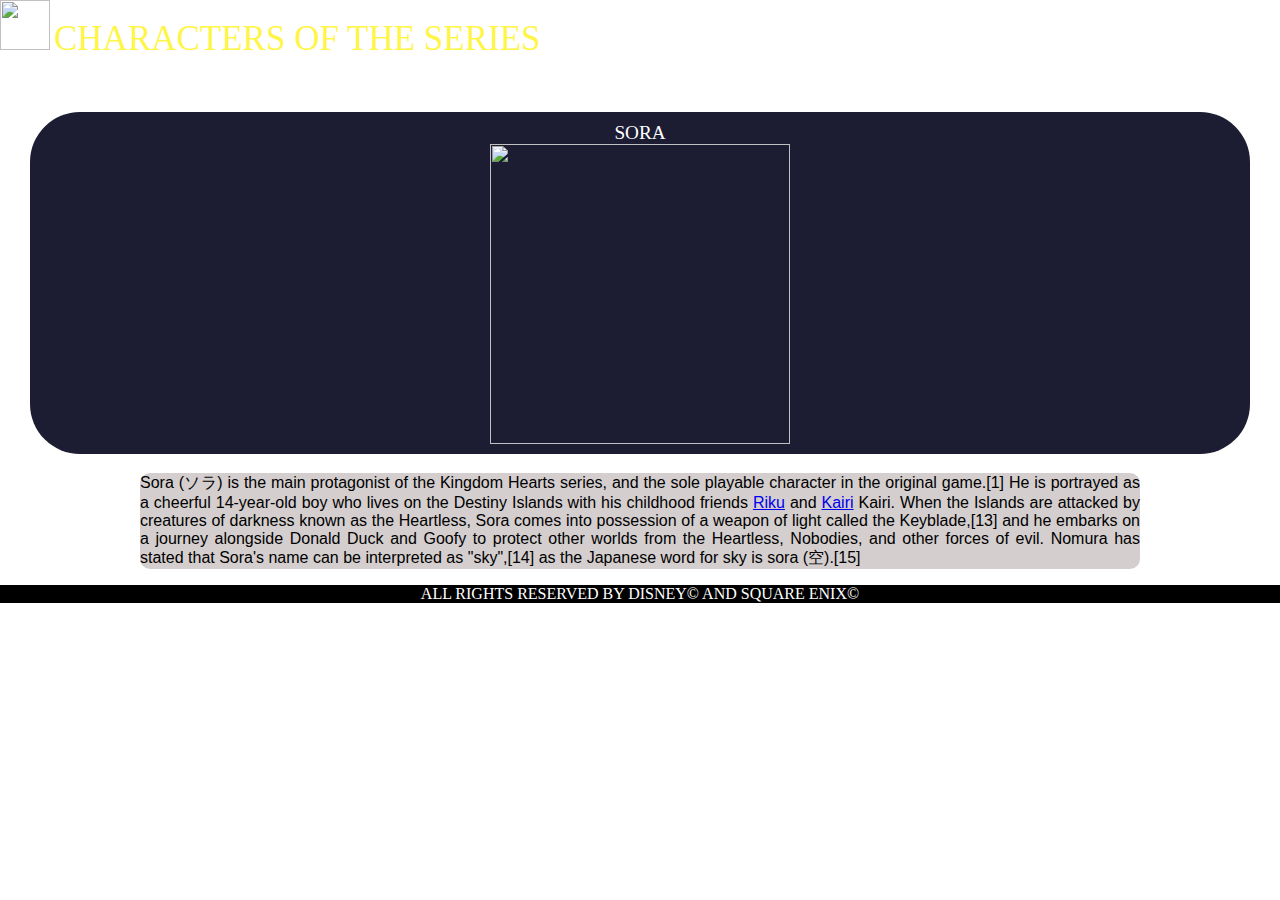
==== index.html @ c7a5ffce "ch and css" ====
<html lang="en">
  <head>
    <meta charset="UTF-8" />
    <meta name="viewport" content="width=device-width, initial-scale=1.0" />
    <link rel="stylesheet" type="text/css" href="kingdomhcss.css" />
    <link
      rel="icon"
      href="https://content.instructables.com/FNZ/B2LC/H5JVXUTS/FNZB2LCH5JVXUTS.png?auto=webp"
    />
    <title>Characters</title>
  </head>
  <body>
    <header>
      <p class="fejlec">
        <img
          class="logo"
          src="https://content.instructables.com/FNZ/B2LC/H5JVXUTS/FNZB2LCH5JVXUTS.png?auto=webp"
          alt=""
        />
        <span class="head">Characters of The Series</span>
      </p>
    </header>
    <br />
    <main>
      <p class="chbckground name">
        Sora
        <img
          class="sora"
          src="https://keybladepikachutips.weebly.com/uploads/2/6/3/5/26356778/534388099.png?185"
          alt=""
        />
      </p>
      <p class="leiras">
        Sora (ソラ) is the main protagonist of the Kingdom Hearts series, and
        the sole playable character in the original game.[1] He is portrayed as
        a cheerful 14-year-old boy who lives on the Destiny Islands with his
        childhood friends
        <a
          href="https://en.wikipedia.org/wiki/Riku_(Kingdom_Hearts)"
          target="_blank"
          >Riku</a
        >
        and
        <a href="https://kingdomhearts.fandom.com/wiki/Kairi" target="_blank"
          >Kairi</a
        >
        Kairi. When the Islands are attacked by creatures of darkness known as
        the Heartless, Sora comes into possession of a weapon of light called
        the Keyblade,[13] and he embarks on a journey alongside Donald Duck and
        Goofy to protect other worlds from the Heartless, Nobodies, and other
        forces of evil. Nomura has stated that Sora's name can be interpreted as
        "sky",[14] as the Japanese word for sky is sora (空).[15]
      </p>
    </main>
    <footer>All rights reserved by Disney&copy; and Square Enix&copy;</footer>
  </body>
</html>
---- kingdomhcss.css ----
body {
  padding: 0;
  margin: 0;
  box-sizing: border-box;
  background-image: url("https://www.siliconera.com/wp-content/uploads/2020/05/kingdom-hearts-zoom-backgrounds-1.jpg");
  background-repeat: no-repeat;
  background-size: cover;
}
.logo {
  height: 50px;
  width: auto;
}
.head {
  font-size: 35px;
  text-transform: uppercase;
  font-family: fantasy;
  color: #fff200be;
}
.fejlec {
  background-image: url("https://i.pinimg.com/originals/72/ff/94/72ff94cf08d8174f1308977861a19b6f.jpg");
  background-position: center;
}

.chbckground {
  background-position: center;
  width: 1200px;
  background-color: rgb(28, 28, 51);
  border-radius: 50px;
  padding: 10px;
  display: block;
  margin-left: auto;
  margin-right: auto;
}

.name {
  color: rgb(255, 255, 255);
  font-size: larger;
  text-align: center;
  text-transform: uppercase;
}

.leiras {
  width: 1000px;
  font-family: "Lucida Sans", "Lucida Sans Regular", "Lucida Grande",
    "Lucida Sans Unicode", Geneva, Verdana, sans-serif;
  background-color: rgb(212, 206, 206);
  text-align: justify;
  border-radius: 10px;
  display: block;
  margin-left: auto;
  margin-right: auto;
}

.sora {
  height: 300px;
  width: auto;
  display: block;
  margin-left: auto;
  margin-right: auto;
}

footer {
  background-color: black;
  text-transform: uppercase;
  color: white;
  text-align: center;
}
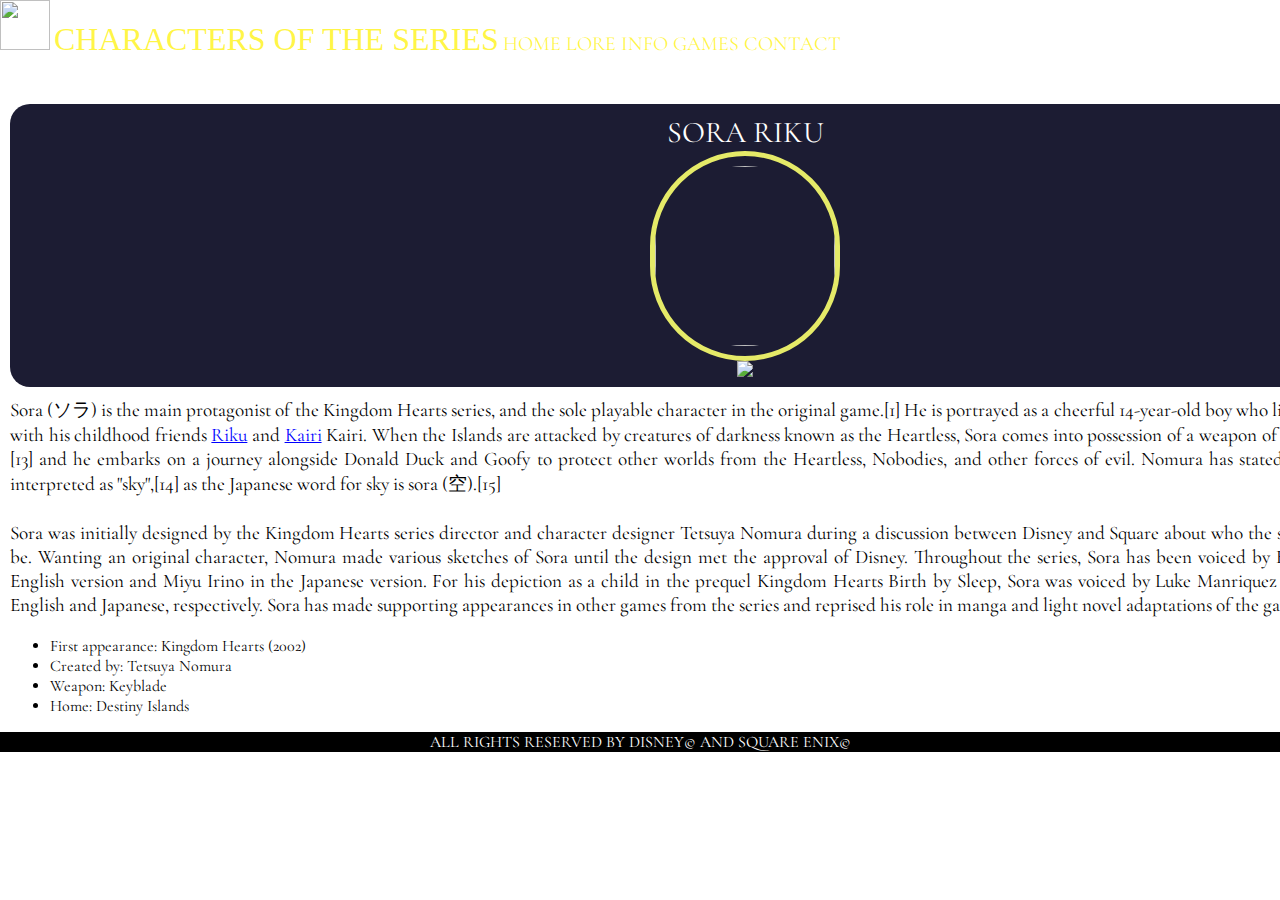
==== commit f3764434: "small change" ====
--- a/index.html
+++ b/index.html
@@ -2,6 +2,9 @@
   <head>
     <meta charset="UTF-8" />
     <meta name="viewport" content="width=device-width, initial-scale=1.0" />
+    <link rel="preconnect" href="https://fonts.googleapis.com">
+<link rel="preconnect" href="https://fonts.gstatic.com" crossorigin>
+<link href="https://fonts.googleapis.com/css2?family=Cormorant+Garamond:ital,wght@0,300;0,400;0,500;0,600;0,700;1,300;1,400;1,500;1,600;1,700&display=swap" rel="stylesheet">
     <link rel="stylesheet" type="text/css" href="kingdomhcss.css" />
     <link
       rel="icon"
@@ -18,17 +21,19 @@
           alt=""
         />
         <span class="head">Characters of The Series</span>
+        <span class="alcim">Home Lore Info Games Contact</span>
       </p>
     </header>
     <br />
     <main>
       <p class="chbckground name">
-        Sora
+        Sora Riku
         <img
           class="sora"
           src="https://keybladepikachutips.weebly.com/uploads/2/6/3/5/26356778/534388099.png?185"
           alt=""
         />
+        <img class="riku" src="https://en.wikipedia.org/wiki/Riku_(Kingdom_Hearts)#/media/File:RikuKingdomHeartsone.png"
       </p>
       <p class="leiras">
         Sora (ソラ) is the main protagonist of the Kingdom Hearts series, and
@@ -49,7 +54,24 @@
         the Keyblade,[13] and he embarks on a journey alongside Donald Duck and
         Goofy to protect other worlds from the Heartless, Nobodies, and other
         forces of evil. Nomura has stated that Sora's name can be interpreted as
-        "sky",[14] as the Japanese word for sky is sora (空).[15]
+        "sky",[14] as the Japanese word for sky is sora (空).[15] <br /><br />
+        Sora was initially designed by the Kingdom Hearts series director and
+        character designer Tetsuya Nomura during a discussion between Disney and
+        Square about who the series's protagonist should be. Wanting an original
+        character, Nomura made various sketches of Sora until the design met the
+        approval of Disney. Throughout the series, Sora has been voiced by Haley
+        Joel Osment in the English version and Miyu Irino in the Japanese
+        version. For his depiction as a child in the prequel Kingdom Hearts
+        Birth by Sleep, Sora was voiced by Luke Manriquez and Takuto Yoshinaga
+        in English and Japanese, respectively. Sora has made supporting
+        appearances in other games from the series and reprised his role in
+        manga and light novel adaptations of the games.
+      <ul>
+        <li>First appearance: Kingdom Hearts (2002)</li>
+        <li>Created by: Tetsuya Nomura</li>
+        <li>Weapon: Keyblade</li>
+        <li>Home: Destiny Islands</li>
+      </ul>
       </p>
     </main>
     <footer>All rights reserved by Disney&copy; and Square Enix&copy;</footer>
--- a/kingdomhcss.css
+++ b/kingdomhcss.css
@@ -5,13 +5,24 @@
   background-image: url("https://www.siliconera.com/wp-content/uploads/2020/05/kingdom-hearts-zoom-backgrounds-1.jpg");
   background-repeat: no-repeat;
   background-size: cover;
+  font-family: "Cormorant Garamond", serif;
 }
+
+main {
+  max-width: 900px;
+  padding: 0 10px;
+}
+
+main img {
+  max-width: 100%;
+}
+
 .logo {
   height: 50px;
   width: auto;
 }
 .head {
-  font-size: 35px;
+  font-size: 32px;
   text-transform: uppercase;
   font-family: fantasy;
   color: #fff200be;
@@ -21,39 +32,61 @@
   background-position: center;
 }
 
+.alcim {
+  text-transform: uppercase;
+  color: #fff200be;
+  font-size: 20px;
+}
+
 .chbckground {
   background-position: center;
-  width: 1200px;
+  width: 1450px;
   background-color: rgb(28, 28, 51);
-  border-radius: 50px;
+  border-radius: 20px;
   padding: 10px;
   display: block;
   margin-left: auto;
   margin-right: auto;
+  margin-bottom: 10;
+  margin-top: 10;
 }
 
 .name {
   color: rgb(255, 255, 255);
-  font-size: larger;
+  font-size: 30px;
   text-align: center;
   text-transform: uppercase;
+  font-weight: 400;
+  font-style: normal;
 }
 
 .leiras {
-  width: 1000px;
-  font-family: "Lucida Sans", "Lucida Sans Regular", "Lucida Grande",
-    "Lucida Sans Unicode", Geneva, Verdana, sans-serif;
-  background-color: rgb(212, 206, 206);
+  background-color: rgba(255, 255, 255, 0.949);
   text-align: justify;
-  border-radius: 10px;
+  font-size: larger;
+  width: 1460px;
+  border-radius: 15px;
   display: block;
   margin-left: auto;
   margin-right: auto;
+  margin-top: 0;
+}
+
+a {
+  color: blue;
+}
+
+a:hover {
+  color: rgb(205, 39, 39);
 }
 
 .sora {
-  height: 300px;
-  width: auto;
+  height: 180px;
+  border-radius: 165px;
+  border: 5px solid rgb(229, 234, 104);
+  width: 180px;
+  padding-top: 10px;
+  padding-bottom: 10px;
   display: block;
   margin-left: auto;
   margin-right: auto;
